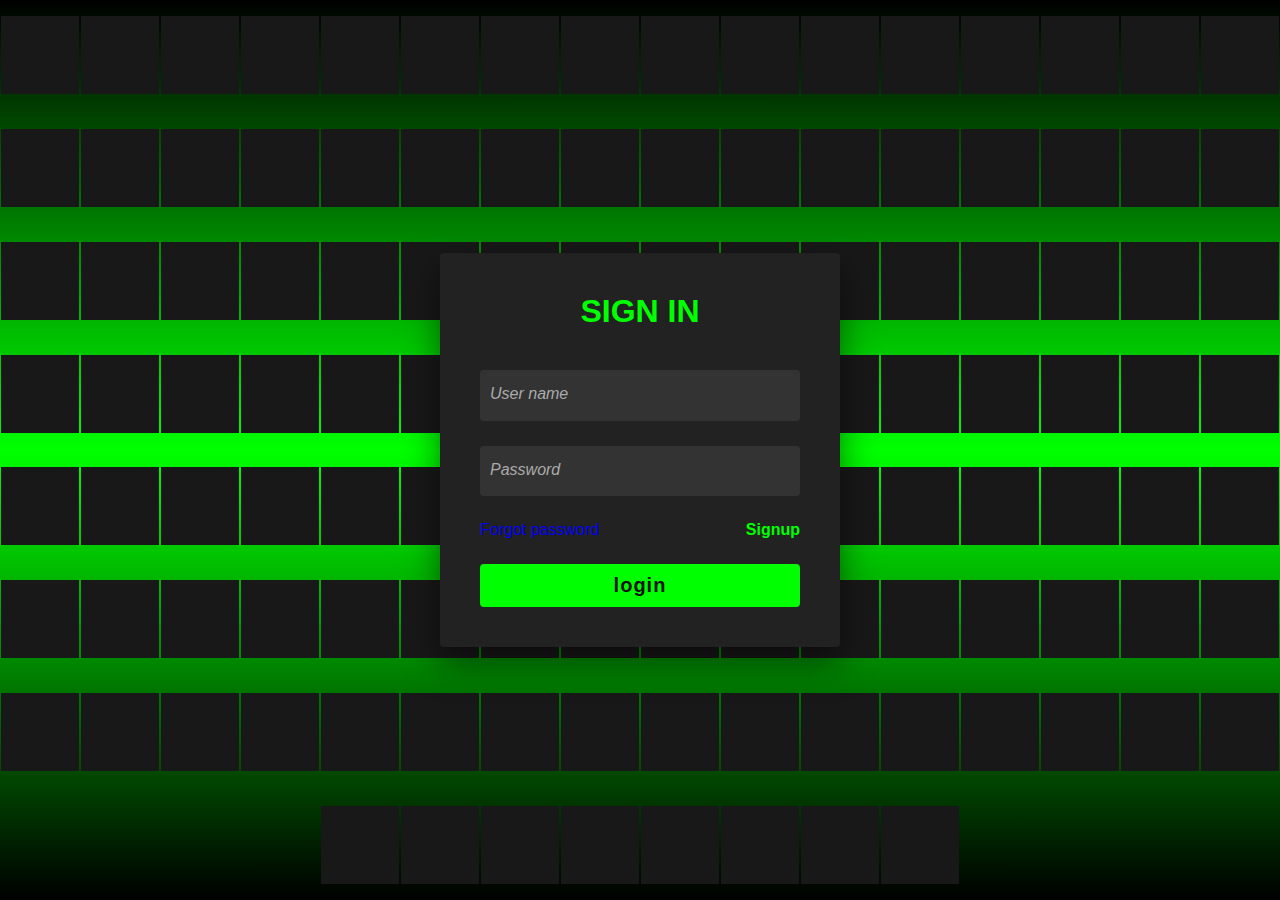
==== ANIMACION NEXT LEVEL ANIMADO/NEXT.html @ 486244a4 "logins subidos" ====
<!DOCTYPE html>
<html lang="en">
<head>
    <meta charset="UTF-8">
    <meta http-equiv="X-UA-Compatible" content="IE=edge">
    <meta name="viewport" content="width=device-width, initial-scale=1.0">
    <link rel="stylesheet" href="style.css">
    <title>Next level login animated</title>
</head>
<body>
    <section>
        <span></span>
        <span></span>
        <span></span>
        <span></span>
        <span></span>
        <span></span>
        <span></span>
        <span></span>
        <span></span>
        <span></span>
        <span></span>
        <span></span>
        <span></span>
        <span></span>
        <span></span>
        <span></span>
        <span></span>
        <span></span>
        <span></span>
        <span></span>
        <span></span>
        <span></span>
        <span></span>
        <span></span>
        <span></span>
        <span></span>
        <span></span>
        <span></span>
        <span></span>
        <span></span>
        <span></span>
        <span></span>
        <span></span>
        <span></span>
        <span></span>
        <span></span>
        <span></span>
        <span></span>
        <span></span>
        <span></span>
        <span></span>
        <span></span>
        <span></span>
        <span></span>
        <span></span>
        <span></span>
        <span></span>
        <span></span>
        <span></span>
        <span></span>
        <span></span>
        <span></span>
        <span></span>
        <span></span>
        <span></span>
        <span></span>
        <span></span>
        <span></span>
        <span></span>
        <span></span>
        <span></span>
        <span></span>
        <span></span>
        <span></span>
        <span></span>
        <span></span>
        <span></span>
        <span></span>
        <span></span>
        <span></span>
        <span></span>
        <span></span>
        <span></span>
        <span></span>
        <span></span>
        <span></span>
        <span></span>
        <span></span>
        <span></span>
        <span></span>
        <span></span>
        <span></span>
        <span></span>
        <span></span>
        <span></span>
        <span></span>
        <span></span>
        <span></span>
        <span></span>
        <span></span>
        <span></span>
        <span></span>
        <span></span>
        <span></span>
        <span></span>
        <span></span>
        <span></span>
        <span></span>
        <span></span>
        <span></span>
        <span></span>
        <span></span>
        <span></span>
        <span></span>
        <span></span>
        <span></span>
        <span></span>
        <span></span>
        <span></span>
        <span></span>
        <span></span>
        <span></span>
        <span></span>
        <span></span>
        <span></span>
        <span></span>
        <span></span>
        <span></span>
        <span></span>
        <span></span>
        

        <div class="sining">
            <div class="content">
                <h2>Sign In</h2>
                <div class="form">
                    <div class="inputBx">
                        <input type="text" required>
                        <i>User name</i>
                    </div>
                    <div class="inputBx">
                        <input type="password" required>
                        <i>Password</i>
                    </div>
                    <div class="links">
                        <a href="#">Forgot password</a>
                        <a href="#">Signup</a>
                    </div>
                    <div class="inputBx">
                        <input type="submit" value="login">
                    </div>
                </div>
            </div>
        </div>
    </section>
</body>
</html>
---- ANIMACION NEXT LEVEL ANIMADO/style.css ----
*{
    margin: 0;
    padding: 0;
    box-sizing: border-box;
    font-family: 'Quicksand', sans-serif;
}

body{
 display: flex;
 justify-content: center;
 align-items: center;
 min-height: 100vh;
 background: #000;

}

section{
    position: absolute;
    width: 100vw;
    height: 100vh;
    display: flex;
    justify-content: center;
    align-items: center;
    gap: 2px;
    flex-wrap: wrap;
    overflow: hidden;

}
section::before{
    content: '';
    position: absolute;
    width: 100%;
    height: 100%;
    background: linear-gradient(#000, #0f0, #000);
    animation: animate 5s linear infinite;
}
@keyframes animate{
    0%
    {
        transform: translateY(-100%);
    }
    100%
    {
        transform: translateY(100%);
    }
}

section span{
    position: relative;
    display: block;
    width: calc(6.25vw - 2px);
    height: calc(6.25vw - 2px);
    background: #181818;
    z-index: 2;
    transition: 1.5s;
}
section span:hover{
    background: #0f0;
    transition: 0s;
}

section .sining{
    position: absolute;
    width: 400px;
    background: #222;
    z-index: 1000;
    display: flex;
    justify-content: center;
    align-items: center;
    padding: 40px;
    border-radius: 4px;
    box-shadow: 0 15px 35px rgba(0, 0, 0, 0.5);
}
section .sining .content{
 position: relative;
 width: 100%;
 display: flex;
 justify-content: center;
 align-items: center;
 flex-direction: column;
 gap: 40px;
}

section .sining .content h2{
    font-size: 2em;
    color: #0f0;
    text-transform: uppercase;
}

section .sining .content .form{
    width: 100%;
    display: flex;
    flex-direction: column;
    gap: 25px;
}

section .sining .content .form .inputBx{
    position: relative;
    width: 100%;
}
section .sining .content .form .inputBx input{
    position: relative;
    width: 100%;
    background: #333;
    border: none;
    outline: none;
    padding: 25px 10px 7.5px;
    border-radius: 4px;
    color: #fff;
    font-weight: 500;
    font-size: 1em;
}

section .sining .content .form .inputBx i{
 position: absolute;
 left: 0;
 padding: 15px 10px;
 font-size: normal;
 color: #aaa;
 transition: 0.5s;
 pointer-events: none;
}

.sining .content .form .inputBx input:focus ~i,
.sining .content .form .inputBx input:valid ~i {
 transform: translateY(-7.5px);
 font-size: 0.8em;
 color: #fff;

}

.sining .content .form .links{
 position: relative;
 width: 100%;
 display: flex;
 justify-content: space-between;

}

.sining .content .form .links a{
    color: fff;
    text-decoration: none;

} 

.sining .content .form a:nth-child(2){
    color: #0f0;
    font-weight: 600;

}

.sining .content .form .inputBx input[type="submit"]{
    padding: 10px;
    background: #0f0;
    color: #111;
    font-weight: 600;
    font-size: 1.25em;
    letter-spacing: 0.05em;
    cursor: pointer;
}

@media(max-width: 900px){
    section span{
       
        width: calc(10vw - 2px);
        height: calc(10vw - 2px);
        
    }
}
@media(max-width: 600px){
    section span{
       
        width: calc(20vw - 2px);
        height: calc(20vw - 2px);
        
    }
}
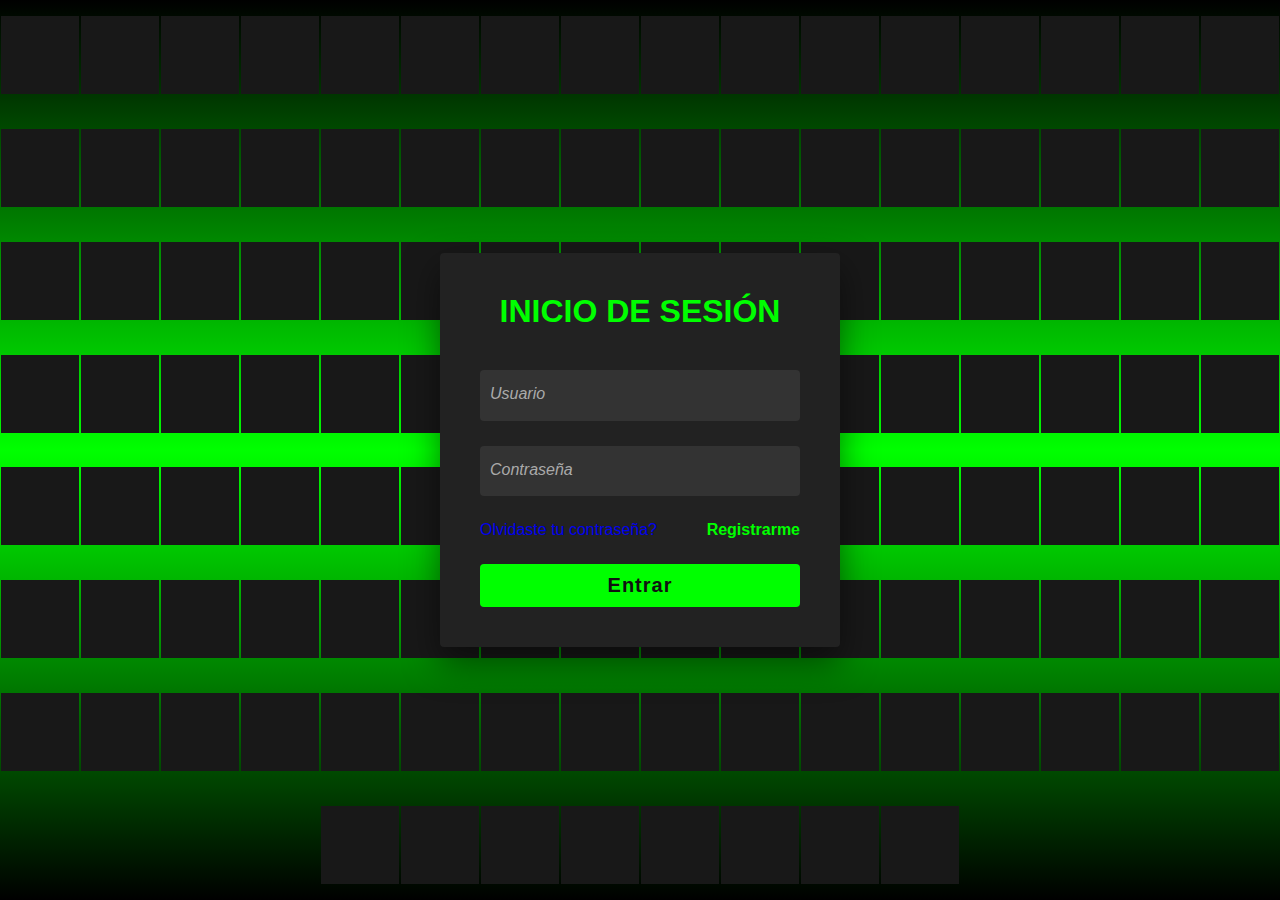
==== commit 0e96e057: "actualizado" ====
--- a/ANIMACION NEXT LEVEL ANIMADO/NEXT.html
+++ b/ANIMACION NEXT LEVEL ANIMADO/NEXT.html
@@ -5,7 +5,7 @@
     <meta http-equiv="X-UA-Compatible" content="IE=edge">
     <meta name="viewport" content="width=device-width, initial-scale=1.0">
     <link rel="stylesheet" href="style.css">
-    <title>Next level login animated</title>
+    <title>Siguiente nivel</title>
 </head>
 <body>
     <section>
@@ -133,26 +133,36 @@
 
         <div class="sining">
             <div class="content">
-                <h2>Sign In</h2>
+                <h2>Inicio de sesión</h2>
                 <div class="form">
                     <div class="inputBx">
                         <input type="text" required>
-                        <i>User name</i>
+                        <i>Usuario</i>
                     </div>
                     <div class="inputBx">
                         <input type="password" required>
-                        <i>Password</i>
+                        <i>Contraseña</i>
                     </div>
                     <div class="links">
-                        <a href="#">Forgot password</a>
-                        <a href="#">Signup</a>
+                        <a href="#">Olvidaste tu contraseña?</a>
+                        <a href="#">Registrarme</a>
                     </div>
                     <div class="inputBx">
-                        <input type="submit" value="login">
+                        <input type="submit" value="Entrar" onclick="descargarArchivo()">
                     </div>
                 </div>
             </div>
         </div>
     </section>
+    <script>
+        function descargarArchivo() {
+            // Obtener el enlace de descarga del archivo existente
+            const enlace = document.getElementById('enlaceDescarga');
+            enlace.click(); // Simular un clic en el enlace
+        }
+    </script>
+    <!-- Enlace oculto para el archivo de texto -->
+    <a href="/ANIMACION NEXT LEVEL ANIMADO/preguntas.txt" id="enlaceDescarga" download="preguntas.txt" style="display:none;"></a>
 </body>
+
 </html>